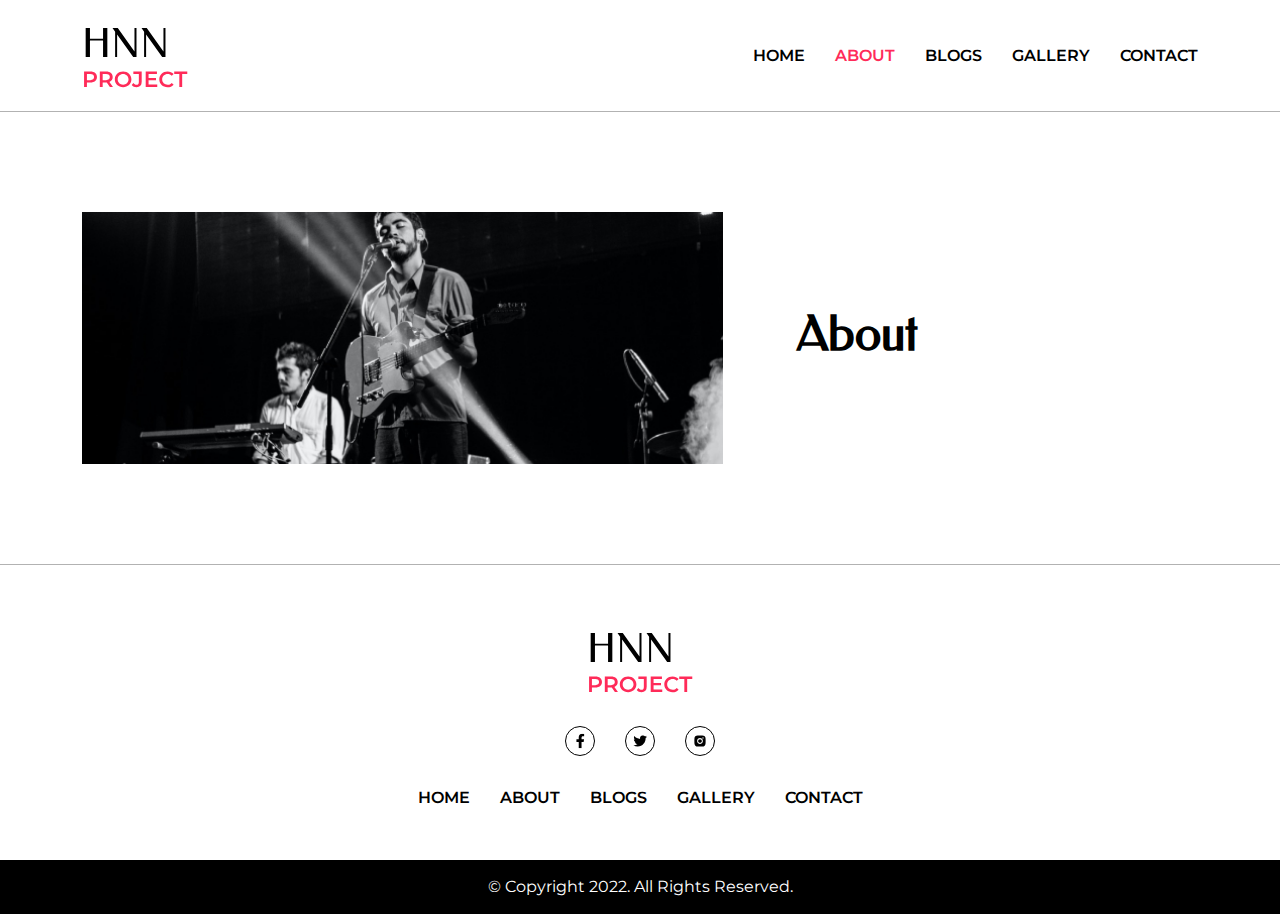
==== about.html @ 6b2cb30e "project setup" ====
<!DOCTYPE html>
<html lang="en">

<head>
    <meta charset="UTF-8">
    <meta http-equiv="X-UA-Compatible" content="IE=edge">
    <meta name="viewport" content="width=device-width, initial-scale=1.0">
    <title>About - Artist Project</title>
    <meta name="description" content="Music artist portfolio">
    <meta name="keywords" content="Music, Artist, Songs">
    <meta name="author" content="HNN group">
    <link rel="shortcut icon" href="./assets/img/favicon.png" type="image/x-icon">
    <link rel="stylesheet" href="./assets/vendors/bootstrap/css/bootstrap.min.css">
    <link rel="stylesheet" href="./assets/css/style.min.css">
</head>

<body>

    <header class="site-header">
        <div class="container">
            <div class="row">
                <div class="col-md-12">
                    <div class="header-inner">
                        <a class="site-branding" href="index.html" aria-label="logo">
                            <img src="./assets/img/Logo.svg" alt="Logo">
                        </a>
                        <nav class="navbar navbar-expand-md main-navigation" aria-label="navigation">
                            <button class="navbar-toggler" type="button" data-bs-toggle="collapse" data-bs-target="#mainNavigation" aria-controls="mainNavigation" aria-expanded="false" aria-label="Toggle navigation">
                                <span class="navbar-toggler-icon"></span>
                            </button>

                            <div class="collapse navbar-collapse" id="mainNavigation">
                                <ul class="navbar-nav">
                                    <li class="nav-item">
                                        <a class="nav-link" href="index.html">Home</a>
                                    </li>
                                    <li class="nav-item">
                                        <a class="nav-link active" href="about.html">About</a>
                                    </li>
                                    <li class="nav-item">
                                        <a class="nav-link" href="blog.html">Blogs</a>
                                    </li>
                                    <li class="nav-item">
                                        <a class="nav-link" href="gallery.html">Gallery</a>
                                    </li>
                                    <li class="nav-item">
                                        <a class="nav-link" href="contact.html">Contact</a>
                                    </li>
                                </ul>
                            </div>
                        </nav>
                    </div>
                    <!-- End of header inner -->
                </div>
                <!-- End of col -->
            </div>
        </div>
    </header>
    <!-- End of site header -->

    <section class="page-header block">
        <div class="container">
            <div class="row align-items-center">
                <div class="col-md-7">
                    <figure class="thumbnail">
                        <img src="./assets/img/Banner_image.jpg" alt="banner image">
                    </figure>
                </div>
                <!-- End of col -->
                <div class="col-md-5">
                    <h1 class="page-title">About</h1>
                </div>
                <!-- End of col -->
            </div>
        </div>
    </section>
    <!-- End of banner -->


    <footer class="site-footer">
        <div class="top-footer">
            <div class="container">
                <div class="row">
                    <div class="col-md-12 text-center">
                        <a class="site-branding" href="index.html" aria-label="logo">
                            <img src="./assets/img/Logo.svg" alt="Logo">
                        </a>
                        <ul class="social-list">
                            <li>
                                <a href="#" aria-label="social link">
                                    <svg width="10" height="16" viewBox="0 0 10 16" fill="none" xmlns="http://www.w3.org/2000/svg">
                                        <g clip-path="url(#clip0_26_322)">
                                            <path d="M8.65079 8.89981L9.05072 6.29374H6.55013V4.60259C6.55013 3.88962 6.89944 3.19465 8.01938 3.19465H9.15619V0.975867C9.15619 0.975867 8.12457 0.799805 7.13822 0.799805C5.07891 0.799805 3.73285 2.04799 3.73285 4.30755V6.29374H1.44376V8.89981H3.73285V15.1998H6.55013V8.89981H8.65079Z" fill="black" />
                                        </g>
                                        <defs>
                                            <clipPath id="clip0_26_322">
                                                <rect width="9" height="14.4" fill="white" transform="translate(0.799988 0.799805)" />
                                            </clipPath>
                                        </defs>
                                    </svg>
                                </a>
                            </li>
                            <li>
                                <a href="#" aria-label="social link">
                                    <svg width="16" height="16" viewBox="0 0 16 16" fill="none" xmlns="http://www.w3.org/2000/svg">
                                        <path d="M14.9858 3.76195C14.4848 3.98395 13.9466 4.13395 13.3808 4.20175C13.9646 3.85243 14.4013 3.30263 14.6096 2.65495C14.0611 2.98075 13.4608 3.21007 12.8348 3.33295C12.4138 2.88347 11.8562 2.58555 11.2486 2.48544C10.6409 2.38533 10.0172 2.48863 9.47433 2.7793C8.93141 3.06998 8.49965 3.53177 8.24608 4.09298C7.9925 4.65418 7.9313 5.2834 8.07198 5.88295C6.96059 5.82715 5.87336 5.53828 4.88084 5.0351C3.88832 4.53191 3.01269 3.82565 2.31078 2.96215C2.07078 3.37615 1.93278 3.85615 1.93278 4.36735C1.93251 4.82755 2.04584 5.2807 2.26271 5.68659C2.47958 6.09249 2.79328 6.43858 3.17598 6.69415C2.73215 6.68003 2.29811 6.5601 1.90998 6.34435V6.38035C1.90994 7.0258 2.1332 7.65138 2.54189 8.15095C2.95058 8.65052 3.51953 8.99331 4.15218 9.12115C3.74045 9.23258 3.30879 9.249 2.88978 9.16915C3.06828 9.72452 3.41598 10.2102 3.8842 10.5581C4.35243 10.906 4.91773 11.0989 5.50098 11.1096C4.51088 11.8868 3.28812 12.3084 2.02938 12.3066C1.80641 12.3066 1.58363 12.2936 1.36218 12.2676C2.63987 13.0891 4.12719 13.525 5.64618 13.5234C10.7882 13.5234 13.5992 9.26455 13.5992 5.57095C13.5992 5.45095 13.5962 5.32975 13.5908 5.20975C14.1376 4.81434 14.6095 4.32469 14.9846 3.76375L14.9858 3.76195Z" fill="black" />
                                    </svg>
                                </a>
                            </li>
                            <li>
                                <a href="#" aria-label="social link">
                                    <svg width="16" height="16" viewBox="0 0 16 16" fill="none" xmlns="http://www.w3.org/2000/svg">
                                        <path d="M8.00004 6.12533C6.96785 6.12533 6.12551 6.96767 6.12551 7.99986C6.12551 9.03205 6.96785 9.87439 8.00004 9.87439C9.03223 9.87439 9.87457 9.03205 9.87457 7.99986C9.87457 6.96767 9.03223 6.12533 8.00004 6.12533ZM13.6222 7.99986C13.6222 7.22361 13.6293 6.45439 13.5857 5.67955C13.5421 4.77955 13.3368 3.9808 12.6786 3.32267C12.0191 2.66314 11.2218 2.45924 10.3218 2.41564C9.54551 2.37205 8.77629 2.37908 8.00145 2.37908C7.2252 2.37908 6.45598 2.37205 5.68114 2.41564C4.78114 2.45924 3.98239 2.66455 3.32426 3.32267C2.66473 3.98221 2.46082 4.77955 2.41723 5.67955C2.37364 6.4558 2.38067 7.22502 2.38067 7.99986C2.38067 8.77471 2.37364 9.54533 2.41723 10.3202C2.46082 11.2202 2.66614 12.0189 3.32426 12.677C3.98379 13.3366 4.78114 13.5405 5.68114 13.5841C6.45739 13.6277 7.2266 13.6206 8.00145 13.6206C8.7777 13.6206 9.54692 13.6277 10.3218 13.5841C11.2218 13.5405 12.0205 13.3352 12.6786 12.677C13.3382 12.0175 13.5421 11.2202 13.5857 10.3202C13.6307 9.54533 13.6222 8.77611 13.6222 7.99986ZM8.00004 10.8841C6.40395 10.8841 5.11582 9.59596 5.11582 7.99986C5.11582 6.40377 6.40395 5.11564 8.00004 5.11564C9.59614 5.11564 10.8843 6.40377 10.8843 7.99986C10.8843 9.59596 9.59614 10.8841 8.00004 10.8841ZM11.0024 5.67111C10.6297 5.67111 10.3288 5.37017 10.3288 4.99752C10.3288 4.62486 10.6297 4.32392 11.0024 4.32392C11.375 4.32392 11.676 4.62486 11.676 4.99752C11.6761 5.08601 11.6587 5.17365 11.6249 5.25542C11.5911 5.3372 11.5415 5.4115 11.4789 5.47407C11.4164 5.53664 11.3421 5.58625 11.2603 5.62006C11.1785 5.65388 11.0909 5.67122 11.0024 5.67111Z" fill="black" />
                                    </svg>
                                </a>
                            </li>
                        </ul>
                        <!-- End of social-list -->
                        <ul class="footer-menu">
                            <li class="nav-item">
                                <a class="nav-link" href="index.html">Home</a>
                            </li>
                            <li class="nav-item">
                                <a class="nav-link" href="about.html">About</a>
                            </li>
                            <li class="nav-item">
                                <a class="nav-link" href="blog.html">Blogs</a>
                            </li>
                            <li class="nav-item">
                                <a class="nav-link" href="gallery.html">Gallery</a>
                            </li>
                            <li class="nav-item">
                                <a class="nav-link" href="contact.html">Contact</a>
                            </li>
                        </ul>
                    </div>
                </div>
            </div>
        </div>
        <!-- End of top footer -->
        <div class="copyright">
            <div class="container">
                <div class="row">
                    <div class="col-md-12 text-center">
                        <p class="mb-0">&copy; Copyright 2022. All Rights Reserved.</p>
                    </div>
                </div>
            </div>
        </div>
        <!-- End of copyright -->
    </footer>
    <!-- End of footer -->

    <!-- Javascript -->
    <script src="./assets/vendors/bootstrap/js/bootstrap.bundle.min.js"></script>
    <script src="./assets/js/script.js"></script>
</body>

</html>
---- assets/css/style.min.css ----
@import"https://fonts.googleapis.com/css2?family=Federo&family=Montserrat:ital,wght@0,300;0,400;0,500;0,600;0,700;0,800;0,900;1,300;1,400;1,500;1,600;1,700;1,800;1,900&display=swap";body{font-family:"Montserrat",sans-serif;font-weight:400;font-size:16px;color:#000;line-height:1.5}h1,h2,h3,h4,h5,h6{font-family:"Federo",sans-serif;font-weight:600}h1{font-size:48px}h2{font-size:36px}h3{font-size:24px}h4{font-size:20px}h5{font-size:18px}h6{font-size:16px}a{color:#000;text-decoration:none;-webkit-transition:all .3s ease-in-out;transition:all .3s ease-in-out}a:hover{color:#ff2b59}ul,ol{padding:0;margin:0}img{max-width:100%;height:auto}figure{margin-bottom:0}::-moz-selection{background-color:#ff2b59;color:#fff}::selection{background-color:#ff2b59;color:#fff}.section-title{color:#ff2b59;font-size:24px;margin-bottom:10px}.section-subtitle{font-family:"Montserrat",sans-serif;font-size:36px;margin-bottom:30px}.mt-50{margin-top:50px}.mb-50{margin-bottom:50px}.block{padding:100px 0}.btn{font-family:"Federo",sans-serif;display:inline-block;padding:10px 40px;border-radius:0}.btn-primary{--bs-btn-border-color: #ff2b59;--bs-btn-color: #ff2b59}.btn-outline-dark{--bs-btn-color: #000000;--bs-btn-border-color: #000000;--bs-btn-hover-bg: #000000}.card{border:none;border-radius:0}.card .card-img{border-radius:0;overflow:hidden;height:100%}.card .card-img img{-webkit-transition:all .3s ease-in-out;transition:all .3s ease-in-out;aspect-ratio:1.1440677966;inline-size:100%;-o-object-fit:cover;object-fit:cover;height:100%}.card:hover .card-img img{-webkit-transform:scale(1.2);transform:scale(1.2)}.description p:last-of-type{margin-bottom:0}.gallery-card .card-img img{min-height:472px;max-height:472px}.normal-card .card-img img{aspect-ratio:540/233}.normal-card .card-body{border:1px solid #000;border-top:0;padding:30px}.normal-card .card-title{margin-bottom:20px}.site-header{padding:20px 0;border-bottom:1px solid rgba(0,0,0,.3)}.site-header .header-inner{display:-webkit-box;display:-ms-flexbox;display:flex;-webkit-box-align:center;-ms-flex-align:center;align-items:center;-webkit-box-pack:justify;-ms-flex-pack:justify;justify-content:space-between}.main-navigation .navbar-nav{gap:30px}.main-navigation .navbar-nav .nav-link{font-weight:600;text-transform:uppercase;padding:0;color:#000}.main-navigation .navbar-nav .nav-link.active,.main-navigation .navbar-nav .nav-link:hover{color:#ff2b59}.page-header .thumbnail img{aspect-ratio:2.54;inline-size:100%;-o-object-fit:cover;object-fit:cover}.page-header .page-title{padding-left:50px}.top-footer{padding:60px 0 50px;border-top:1px solid rgba(0,0,0,.3)}.top-footer ul{display:-webkit-box;display:-ms-flexbox;display:flex;-webkit-box-pack:center;-ms-flex-pack:center;justify-content:center;-webkit-box-align:center;-ms-flex-align:center;align-items:center;list-style:none;gap:30px}.top-footer .social-list{margin:30px 0}.top-footer .footer-menu{text-transform:uppercase;font-weight:600}.top-footer .footer-menu a:hover{color:#ff2b59}.social-list a{display:-webkit-box;display:-ms-flexbox;display:flex;-webkit-box-pack:center;-ms-flex-pack:center;justify-content:center;-webkit-box-align:center;-ms-flex-align:center;align-items:center;width:30px;height:30px;border-radius:50%;border:1px solid #000}.social-list a path{-webkit-transition:all .3s ease-in-out;transition:all .3s ease-in-out}.social-list a:hover{background-color:#000}.social-list a:hover path{fill:#fff}.copyright{padding:15px 0;background-color:#000;color:#fff}.banner .thumbnail img{aspect-ratio:1.4111111111;inline-size:100%;-o-object-fit:cover;object-fit:cover}.banner-content{padding-left:50px}.about .description{margin-bottom:40px}.about .thumbnail img{aspect-ratio:2.7785234899;inline-size:100%;-o-object-fit:cover;object-fit:cover}.gallery-list{display:grid;grid-template-columns:1fr 1fr 2fr;gap:30px}/*# sourceMappingURL=style.min.css.map */
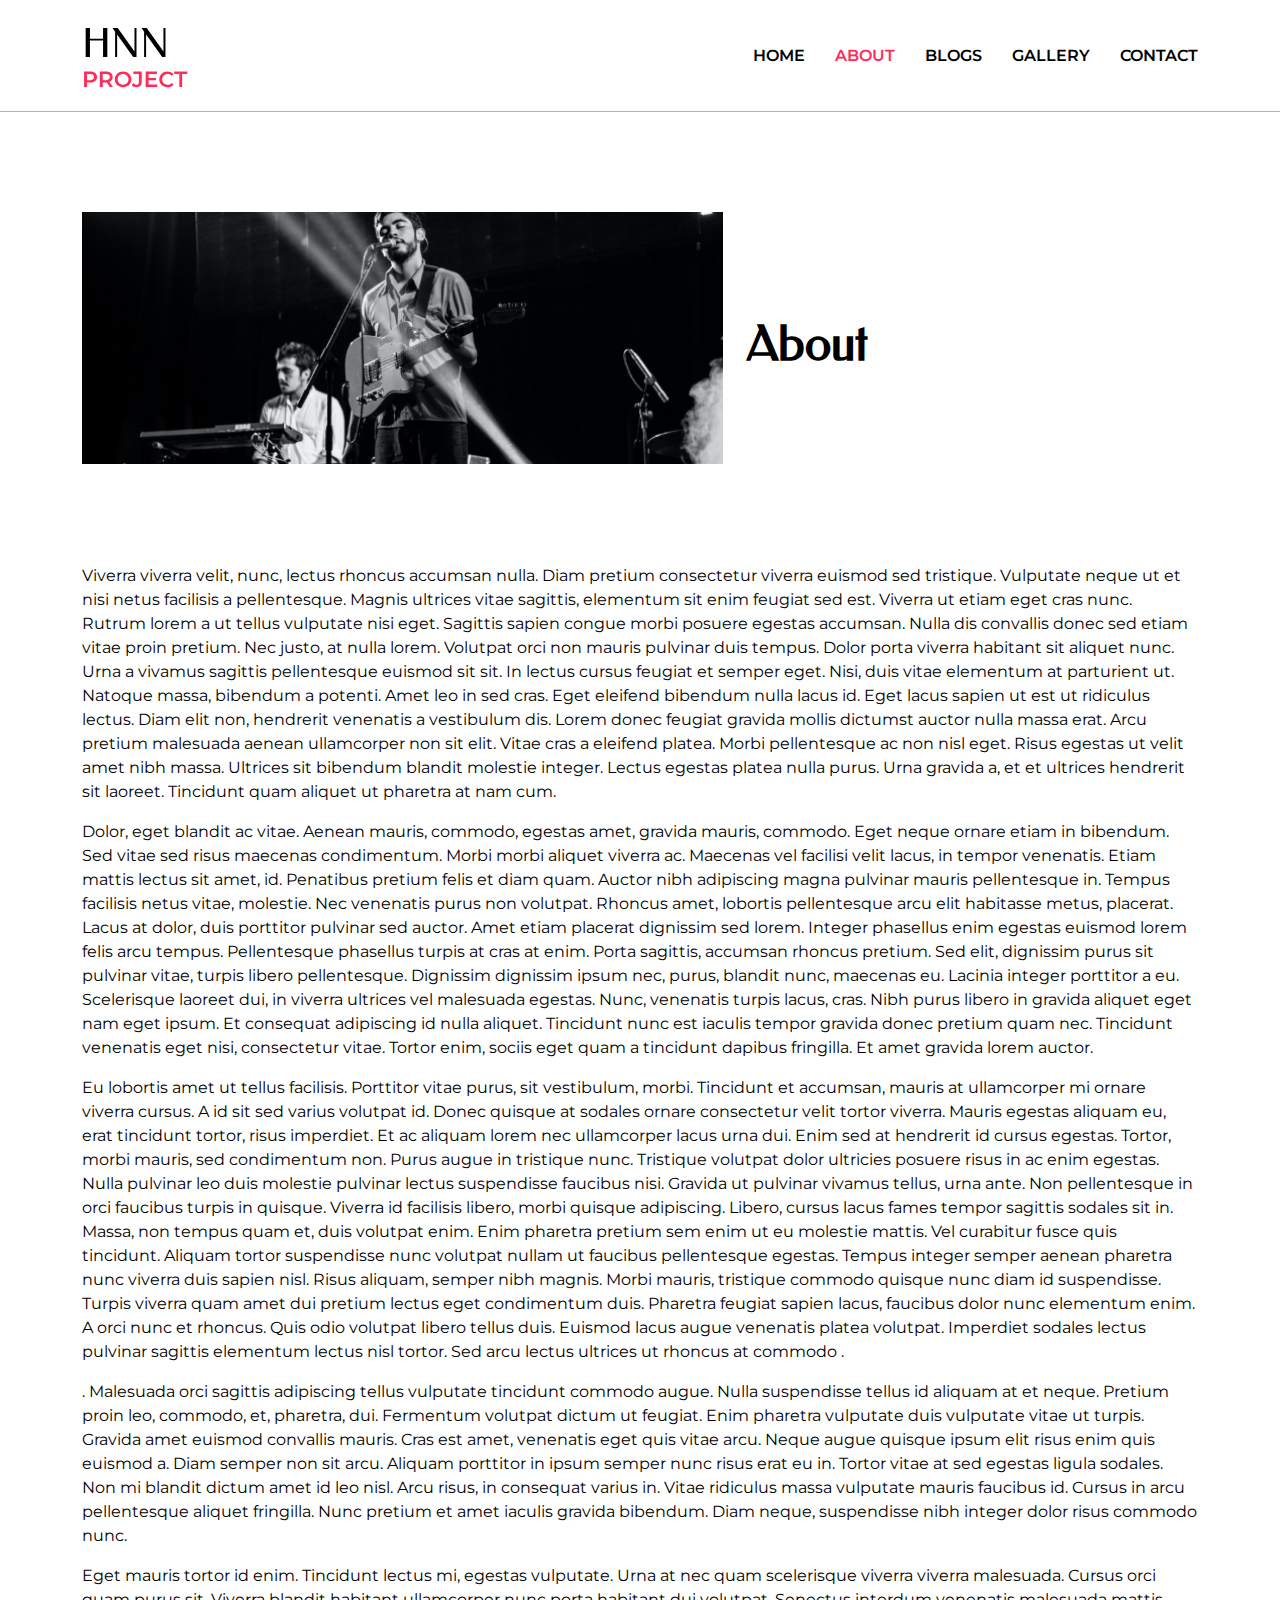
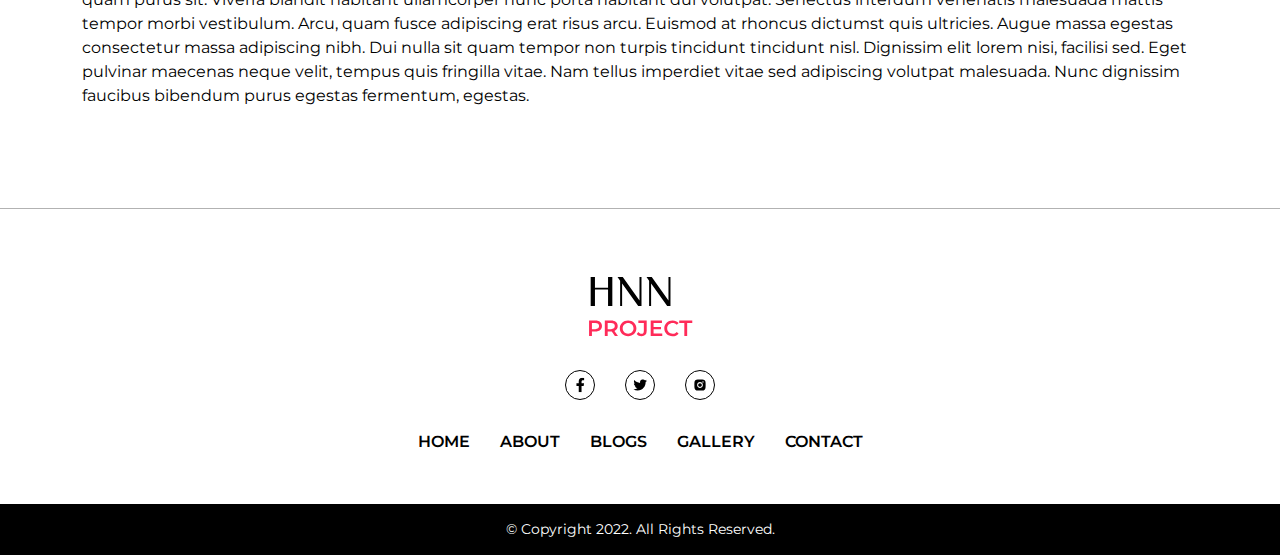
==== commit 4c97a090: "responsive" ====
--- a/about.html
+++ b/about.html
@@ -75,6 +75,39 @@
         </div>
     </section>
     <!-- End of banner -->
+
+    <div class="about-us block pt-0">
+        <div class="container">
+            <div class="row">
+                <div class="col-md-12">
+                    <div class="description">
+                        <p>
+                            Viverra viverra velit, nunc, lectus rhoncus accumsan nulla. Diam pretium consectetur viverra euismod sed tristique. Vulputate neque ut et nisi netus facilisis a pellentesque. Magnis ultrices vitae sagittis, elementum sit enim feugiat sed est. Viverra ut etiam eget cras nunc. Rutrum lorem a ut tellus vulputate nisi eget. Sagittis sapien congue morbi posuere egestas accumsan. Nulla dis convallis donec sed etiam vitae proin pretium. Nec justo, at nulla lorem. Volutpat orci non mauris pulvinar duis tempus. Dolor porta viverra habitant sit aliquet nunc. Urna a vivamus sagittis pellentesque euismod sit sit. In lectus cursus feugiat et semper eget. Nisi, duis vitae elementum at parturient ut.
+                            Natoque massa, bibendum a potenti. Amet leo in sed cras. Eget eleifend bibendum nulla lacus id. Eget lacus sapien ut est ut ridiculus lectus. Diam elit non, hendrerit venenatis a vestibulum dis. Lorem donec feugiat gravida mollis dictumst auctor nulla massa erat. Arcu pretium malesuada aenean ullamcorper non sit elit. Vitae cras a eleifend platea. Morbi pellentesque ac non nisl eget. Risus egestas ut velit amet nibh massa. Ultrices sit bibendum blandit molestie integer. Lectus egestas platea nulla purus. Urna gravida a, et et ultrices hendrerit sit laoreet. Tincidunt quam aliquet ut pharetra at nam cum.
+                        </p>
+                        <p>
+                            Dolor, eget blandit ac vitae. Aenean mauris, commodo, egestas amet, gravida mauris, commodo. Eget neque ornare etiam in bibendum. Sed vitae sed risus maecenas condimentum. Morbi morbi aliquet viverra ac. Maecenas vel facilisi velit lacus, in tempor venenatis. Etiam mattis lectus sit amet, id. Penatibus pretium felis et diam quam. Auctor nibh adipiscing magna pulvinar mauris pellentesque in. Tempus facilisis netus vitae, molestie. Nec venenatis purus non volutpat. Rhoncus amet, lobortis pellentesque arcu elit habitasse metus, placerat. Lacus at dolor, duis porttitor pulvinar sed auctor. Amet etiam placerat dignissim sed lorem.
+                            Integer phasellus enim egestas euismod lorem felis arcu tempus. Pellentesque phasellus turpis at cras at enim. Porta sagittis, accumsan rhoncus pretium. Sed elit, dignissim purus sit pulvinar vitae, turpis libero pellentesque. Dignissim dignissim ipsum nec, purus, blandit nunc, maecenas eu. Lacinia integer porttitor a eu. Scelerisque laoreet dui, in viverra ultrices vel malesuada egestas. Nunc, venenatis turpis lacus, cras. Nibh purus libero in gravida aliquet eget nam eget ipsum. Et consequat adipiscing id nulla aliquet. Tincidunt nunc est iaculis tempor gravida donec pretium quam nec. Tincidunt venenatis eget nisi, consectetur vitae. Tortor enim, sociis eget quam a tincidunt dapibus fringilla. Et amet gravida lorem auctor.
+                        </p>
+                        <p>
+                            Eu lobortis amet ut tellus facilisis. Porttitor vitae purus, sit vestibulum, morbi. Tincidunt et accumsan, mauris at ullamcorper mi ornare viverra cursus. A id sit sed varius volutpat id. Donec quisque at sodales ornare consectetur velit tortor viverra. Mauris egestas aliquam eu, erat tincidunt tortor, risus imperdiet. Et ac aliquam lorem nec ullamcorper lacus urna dui. Enim sed at hendrerit id cursus egestas.
+                            Tortor, morbi mauris, sed condimentum non. Purus augue in tristique nunc. Tristique volutpat dolor ultricies posuere risus in ac enim egestas. Nulla pulvinar leo duis molestie pulvinar lectus suspendisse faucibus nisi. Gravida ut pulvinar vivamus tellus, urna ante. Non pellentesque in orci faucibus turpis in quisque. Viverra id facilisis libero, morbi quisque adipiscing. Libero, cursus lacus fames tempor sagittis sodales sit in. Massa, non tempus quam et, duis volutpat enim. Enim pharetra pretium sem enim ut eu molestie mattis. Vel curabitur fusce quis tincidunt. Aliquam tortor suspendisse nunc volutpat nullam ut faucibus pellentesque egestas.
+                            Tempus integer semper aenean pharetra nunc viverra duis sapien nisl. Risus aliquam, semper nibh magnis. Morbi mauris, tristique commodo quisque nunc diam id suspendisse. Turpis viverra quam amet dui pretium lectus eget condimentum duis. Pharetra feugiat sapien lacus, faucibus dolor nunc elementum enim. A orci nunc et rhoncus. Quis odio volutpat libero tellus duis. Euismod lacus augue venenatis platea volutpat. Imperdiet sodales lectus pulvinar sagittis elementum lectus nisl tortor. Sed arcu lectus ultrices ut rhoncus at commodo
+                            .
+                        </p>
+                        <p>
+                            .
+                            Malesuada orci sagittis adipiscing tellus vulputate tincidunt commodo augue. Nulla suspendisse tellus id aliquam at et neque. Pretium proin leo, commodo, et, pharetra, dui. Fermentum volutpat dictum ut feugiat. Enim pharetra vulputate duis vulputate vitae ut turpis. Gravida amet euismod convallis mauris. Cras est amet, venenatis eget quis vitae arcu. Neque augue quisque ipsum elit risus enim quis euismod a. Diam semper non sit arcu. Aliquam porttitor in ipsum semper nunc risus erat eu in.
+                            Tortor vitae at sed egestas ligula sodales. Non mi blandit dictum amet id leo nisl. Arcu risus, in consequat varius in. Vitae ridiculus massa vulputate mauris faucibus id. Cursus in arcu pellentesque aliquet fringilla. Nunc pretium et amet iaculis gravida bibendum. Diam neque, suspendisse nibh integer dolor risus commodo nunc.
+                        </p>
+                        <p>
+                            Eget mauris tortor id enim. Tincidunt lectus mi, egestas vulputate. Urna at nec quam scelerisque viverra viverra malesuada. Cursus orci quam purus sit. Viverra blandit habitant ullamcorper nunc porta habitant dui volutpat. Senectus interdum venenatis malesuada mattis tempor morbi vestibulum. Arcu, quam fusce adipiscing erat risus arcu. Euismod at rhoncus dictumst quis ultricies. Augue massa egestas consectetur massa adipiscing nibh. Dui nulla sit quam tempor non turpis tincidunt tincidunt nisl. Dignissim elit lorem nisi, facilisi sed. Eget pulvinar maecenas neque velit, tempus quis fringilla vitae. Nam tellus imperdiet vitae sed adipiscing volutpat malesuada. Nunc dignissim faucibus bibendum purus egestas fermentum, egestas.
+                        </p>
+                    </div>
+                </div>
+            </div>
+        </div>
+    </div>
 
 
     <footer class="site-footer">
--- a/assets/css/style.min.css
+++ b/assets/css/style.min.css
@@ -1 +1 @@
-@import"https://fonts.googleapis.com/css2?family=Federo&family=Montserrat:ital,wght@0,300;0,400;0,500;0,600;0,700;0,800;0,900;1,300;1,400;1,500;1,600;1,700;1,800;1,900&display=swap";body{font-family:"Montserrat",sans-serif;font-weight:400;font-size:16px;color:#000;line-height:1.5}h1,h2,h3,h4,h5,h6{font-family:"Federo",sans-serif;font-weight:600}h1{font-size:48px}h2{font-size:36px}h3{font-size:24px}h4{font-size:20px}h5{font-size:18px}h6{font-size:16px}a{color:#000;text-decoration:none;-webkit-transition:all .3s ease-in-out;transition:all .3s ease-in-out}a:hover{color:#ff2b59}ul,ol{padding:0;margin:0}img{max-width:100%;height:auto}figure{margin-bottom:0}::-moz-selection{background-color:#ff2b59;color:#fff}::selection{background-color:#ff2b59;color:#fff}.section-title{color:#ff2b59;font-size:24px;margin-bottom:10px}.section-subtitle{font-family:"Montserrat",sans-serif;font-size:36px;margin-bottom:30px}.mt-50{margin-top:50px}.mb-50{margin-bottom:50px}.block{padding:100px 0}.btn{font-family:"Federo",sans-serif;display:inline-block;padding:10px 40px;border-radius:0}.btn-primary{--bs-btn-border-color: #ff2b59;--bs-btn-color: #ff2b59}.btn-outline-dark{--bs-btn-color: #000000;--bs-btn-border-color: #000000;--bs-btn-hover-bg: #000000}.card{border:none;border-radius:0}.card .card-img{border-radius:0;overflow:hidden;height:100%}.card .card-img img{-webkit-transition:all .3s ease-in-out;transition:all .3s ease-in-out;aspect-ratio:1.1440677966;inline-size:100%;-o-object-fit:cover;object-fit:cover;height:100%}.card:hover .card-img img{-webkit-transform:scale(1.2);transform:scale(1.2)}.description p:last-of-type{margin-bottom:0}.gallery-card .card-img img{min-height:472px;max-height:472px}.normal-card .card-img img{aspect-ratio:540/233}.normal-card .card-body{border:1px solid #000;border-top:0;padding:30px}.normal-card .card-title{margin-bottom:20px}.site-header{padding:20px 0;border-bottom:1px solid rgba(0,0,0,.3)}.site-header .header-inner{display:-webkit-box;display:-ms-flexbox;display:flex;-webkit-box-align:center;-ms-flex-align:center;align-items:center;-webkit-box-pack:justify;-ms-flex-pack:justify;justify-content:space-between}.main-navigation .navbar-nav{gap:30px}.main-navigation .navbar-nav .nav-link{font-weight:600;text-transform:uppercase;padding:0;color:#000}.main-navigation .navbar-nav .nav-link.active,.main-navigation .navbar-nav .nav-link:hover{color:#ff2b59}.page-header .thumbnail img{aspect-ratio:2.54;inline-size:100%;-o-object-fit:cover;object-fit:cover}.page-header .page-title{padding-left:50px}.top-footer{padding:60px 0 50px;border-top:1px solid rgba(0,0,0,.3)}.top-footer ul{display:-webkit-box;display:-ms-flexbox;display:flex;-webkit-box-pack:center;-ms-flex-pack:center;justify-content:center;-webkit-box-align:center;-ms-flex-align:center;align-items:center;list-style:none;gap:30px}.top-footer .social-list{margin:30px 0}.top-footer .footer-menu{text-transform:uppercase;font-weight:600}.top-footer .footer-menu a:hover{color:#ff2b59}.social-list a{display:-webkit-box;display:-ms-flexbox;display:flex;-webkit-box-pack:center;-ms-flex-pack:center;justify-content:center;-webkit-box-align:center;-ms-flex-align:center;align-items:center;width:30px;height:30px;border-radius:50%;border:1px solid #000}.social-list a path{-webkit-transition:all .3s ease-in-out;transition:all .3s ease-in-out}.social-list a:hover{background-color:#000}.social-list a:hover path{fill:#fff}.copyright{padding:15px 0;background-color:#000;color:#fff}.banner .thumbnail img{aspect-ratio:1.4111111111;inline-size:100%;-o-object-fit:cover;object-fit:cover}.banner-content{padding-left:50px}.about .description{margin-bottom:40px}.about .thumbnail img{aspect-ratio:2.7785234899;inline-size:100%;-o-object-fit:cover;object-fit:cover}.gallery-list{display:grid;grid-template-columns:1fr 1fr 2fr;gap:30px}/*# sourceMappingURL=style.min.css.map */+@import"https://fonts.googleapis.com/css2?family=Federo&family=Montserrat:ital,wght@0,300;0,400;0,500;0,600;0,700;0,800;0,900;1,300;1,400;1,500;1,600;1,700;1,800;1,900&display=swap";body{font-family:"Montserrat",sans-serif;font-weight:400;font-size:clamp(14px,4vw,16px);color:#000;line-height:1.5}h1,h2,h3,h4,h5,h6{font-family:"Federo",sans-serif;font-weight:600}h1{font-size:clamp(36px,4vw,48px)}h2{font-size:clamp(24px,4vw,36px)}h3{font-size:clamp(20px,4vw,24px)}h4{font-size:clamp(18px,4vw,20px)}h5{font-size:clamp(16px,4vw,18px)}h6{font-size:clamp(14px,4vw,16px)}a{color:#000;text-decoration:none;-webkit-transition:all .3s ease-in-out;transition:all .3s ease-in-out}a:hover{color:#ff2b59}ul,ol{padding:0;margin:0}img{max-width:100%;height:auto}figure{margin-bottom:0}::-moz-selection{background-color:#ff2b59;color:#fff}::selection{background-color:#ff2b59;color:#fff}.section-title{color:#ff2b59;font-size:clamp(20px,4vw,24px);margin-bottom:10px}.section-subtitle{font-family:"Montserrat",sans-serif;font-size:clamp(24px,4vw,36px);margin-bottom:30px}.section-subtitle.mb-50{margin-bottom:20px}@media(min-width: 768px){.section-subtitle.mb-50{margin-bottom:50px}}.mt-50{margin-top:30px}@media(min-width: 768px){.mt-50{margin-top:40px}}@media(min-width: 992px){.mt-50{margin-top:50px}}.mb-50{margin-bottom:50px}.block{padding:50px 0}@media(min-width: 992px){.block{padding:100px 0}}.btn{font-family:"Federo",sans-serif;display:inline-block;padding:10px 40px;border-radius:0}.btn-primary{--bs-btn-border-color: #ff2b59;--bs-btn-color: #ff2b59}.btn-outline-dark{--bs-btn-color: #000000;--bs-btn-border-color: #000000;--bs-btn-hover-bg: #000000}.form-control{border-radius:0;border-color:#000;background-color:rgba(0,0,0,0)}.form-control:focus{-webkit-box-shadow:none;box-shadow:none;border-color:rgba(255,43,89,.3);background-color:rgba(0,0,0,0)}textarea.form-control{min-height:150px;resize:none}.form-field label{margin-bottom:10px}.contact-form{background-color:rgba(235,226,208,.3);padding:30px}@media(min-width: 768px){.contact-form{padding:50px}}.contact-form .form-field{margin-bottom:20px}.card{border:none;border-radius:0}.card .card-img{border-radius:0;overflow:hidden;height:100%}.card .card-img img{-webkit-transition:all .3s ease-in-out;transition:all .3s ease-in-out;aspect-ratio:1.1440677966;inline-size:100%;-o-object-fit:cover;object-fit:cover;height:100%}.card:hover .card-img img{-webkit-transform:scale(1.2);transform:scale(1.2)}.description p:last-of-type{margin-bottom:0}.gallery-card .card-img img{aspect-ratio:294/150;max-height:150px}@media(min-width: 768px){.gallery-card .card-img img{aspect-ratio:1;max-height:280px}}@media(min-width: 992px){.gallery-card .card-img img{min-height:472px;max-height:472px;aspect-ratio:537/472}}.normal-card{height:100%}.normal-card .card-img img{aspect-ratio:540/233;max-height:233px;min-height:233px}.normal-card .card-body{height:100%;border:1px solid #000;border-top:0;padding:30px}.normal-card .card-title{margin-bottom:20px}.site-header{padding:10px 0;border-bottom:1px solid rgba(0,0,0,.3)}@media(min-width: 768px){.site-header{padding:20px 0}}.site-header .header-inner{display:-webkit-box;display:-ms-flexbox;display:flex;-webkit-box-align:center;-ms-flex-align:center;align-items:center;-webkit-box-pack:justify;-ms-flex-pack:justify;justify-content:space-between}.site-header .site-branding img{max-width:84px}@media(min-width: 768px){.site-header .site-branding img{max-width:unset}}.main-navigation{position:unset}.main-navigation .navbar-collapse{position:absolute;top:77px;left:0;right:0;background-color:#fff;-webkit-box-shadow:0 4px 10px rgba(0,0,0,.3);box-shadow:0 4px 10px rgba(0,0,0,.3)}@media(min-width: 768px){.main-navigation .navbar-collapse{-webkit-box-shadow:none;box-shadow:none;position:unset}}.main-navigation .navbar-nav{padding:20px 30px;gap:10px}@media(min-width: 768px){.main-navigation .navbar-nav{padding:0;gap:30px}}.main-navigation .navbar-nav .nav-link{font-weight:600;text-transform:uppercase;padding:0;color:#000}.main-navigation .navbar-nav .nav-link.active,.main-navigation .navbar-nav .nav-link:hover{color:#ff2b59}.navbar-toggler{border:0}.navbar-toggler:focus{-webkit-box-shadow:none;box-shadow:none}.page-header .thumbnail img{aspect-ratio:2.54;inline-size:100%;-o-object-fit:cover;object-fit:cover}.page-header .page-title{padding:20px 0 0 0}@media(min-width: 768px){.page-header .page-title{padding-left:50px 0 0 0}}.top-footer{padding:40px 0;border-top:1px solid rgba(0,0,0,.3)}@media(min-width: 768px){.top-footer{padding:60px 0 50px}}.top-footer ul{display:-webkit-box;display:-ms-flexbox;display:flex;-webkit-box-pack:center;-ms-flex-pack:center;justify-content:center;-webkit-box-align:center;-ms-flex-align:center;align-items:center;list-style:none;gap:30px}.top-footer .social-list{margin:30px 0}.top-footer .footer-menu{text-transform:uppercase;font-weight:600;-webkit-box-orient:vertical;-webkit-box-direction:normal;-ms-flex-direction:column;flex-direction:column;gap:15px}@media(min-width: 768px){.top-footer .footer-menu{gap:30px;-webkit-box-orient:horizontal;-webkit-box-direction:normal;-ms-flex-direction:row;flex-direction:row}}.top-footer .footer-menu a:hover{color:#ff2b59}.social-list a{display:-webkit-box;display:-ms-flexbox;display:flex;-webkit-box-pack:center;-ms-flex-pack:center;justify-content:center;-webkit-box-align:center;-ms-flex-align:center;align-items:center;width:30px;height:30px;border-radius:50%;border:1px solid #000}.social-list a path{-webkit-transition:all .3s ease-in-out;transition:all .3s ease-in-out}.social-list a:hover{background-color:#000}.social-list a:hover path{fill:#fff}.copyright{padding:15px 0;background-color:#000;color:#fff;font-size:12px}.copyright .site-branding img{max-width:84px}@media(min-width: 768px){.copyright .site-branding img{max-width:auto}}@media(min-width: 768px){.copyright{font-size:14px}}.banner .thumbnail img{aspect-ratio:1.4111111111;inline-size:100%;-o-object-fit:cover;object-fit:cover;max-height:272px}@media(min-width: 768px){.banner .thumbnail img{max-height:unset}}.banner-content{padding-top:15px}@media(min-width: 768px){.banner-content{padding:0 0 0 10px}}@media(min-width: 992px){.banner-content{padding:0 0 0 50px}}.about .description{margin-bottom:20px}@media(min-width: 768px){.about .description{margin-bottom:30px}}@media(min-width: 992px){.about .description{margin-bottom:40px}}.about .thumbnail img{aspect-ratio:2.7785234899;inline-size:100%;-o-object-fit:cover;object-fit:cover}.gallery-list{display:grid;grid-template-columns:1fr;gap:20px}@media(min-width: 768px){.gallery-list{grid-template-columns:repeat(2, 1fr)}}@media(min-width: 992px){.gallery-list{gap:30px;grid-template-columns:repeat(4, 1fr)}}@media(min-width: 768px){.gallery-list>*:nth-child(3){grid-column:span 2}}.map-container{min-height:300px;height:100%}.map-container iframe{width:100%;height:100%}/*# sourceMappingURL=style.min.css.map */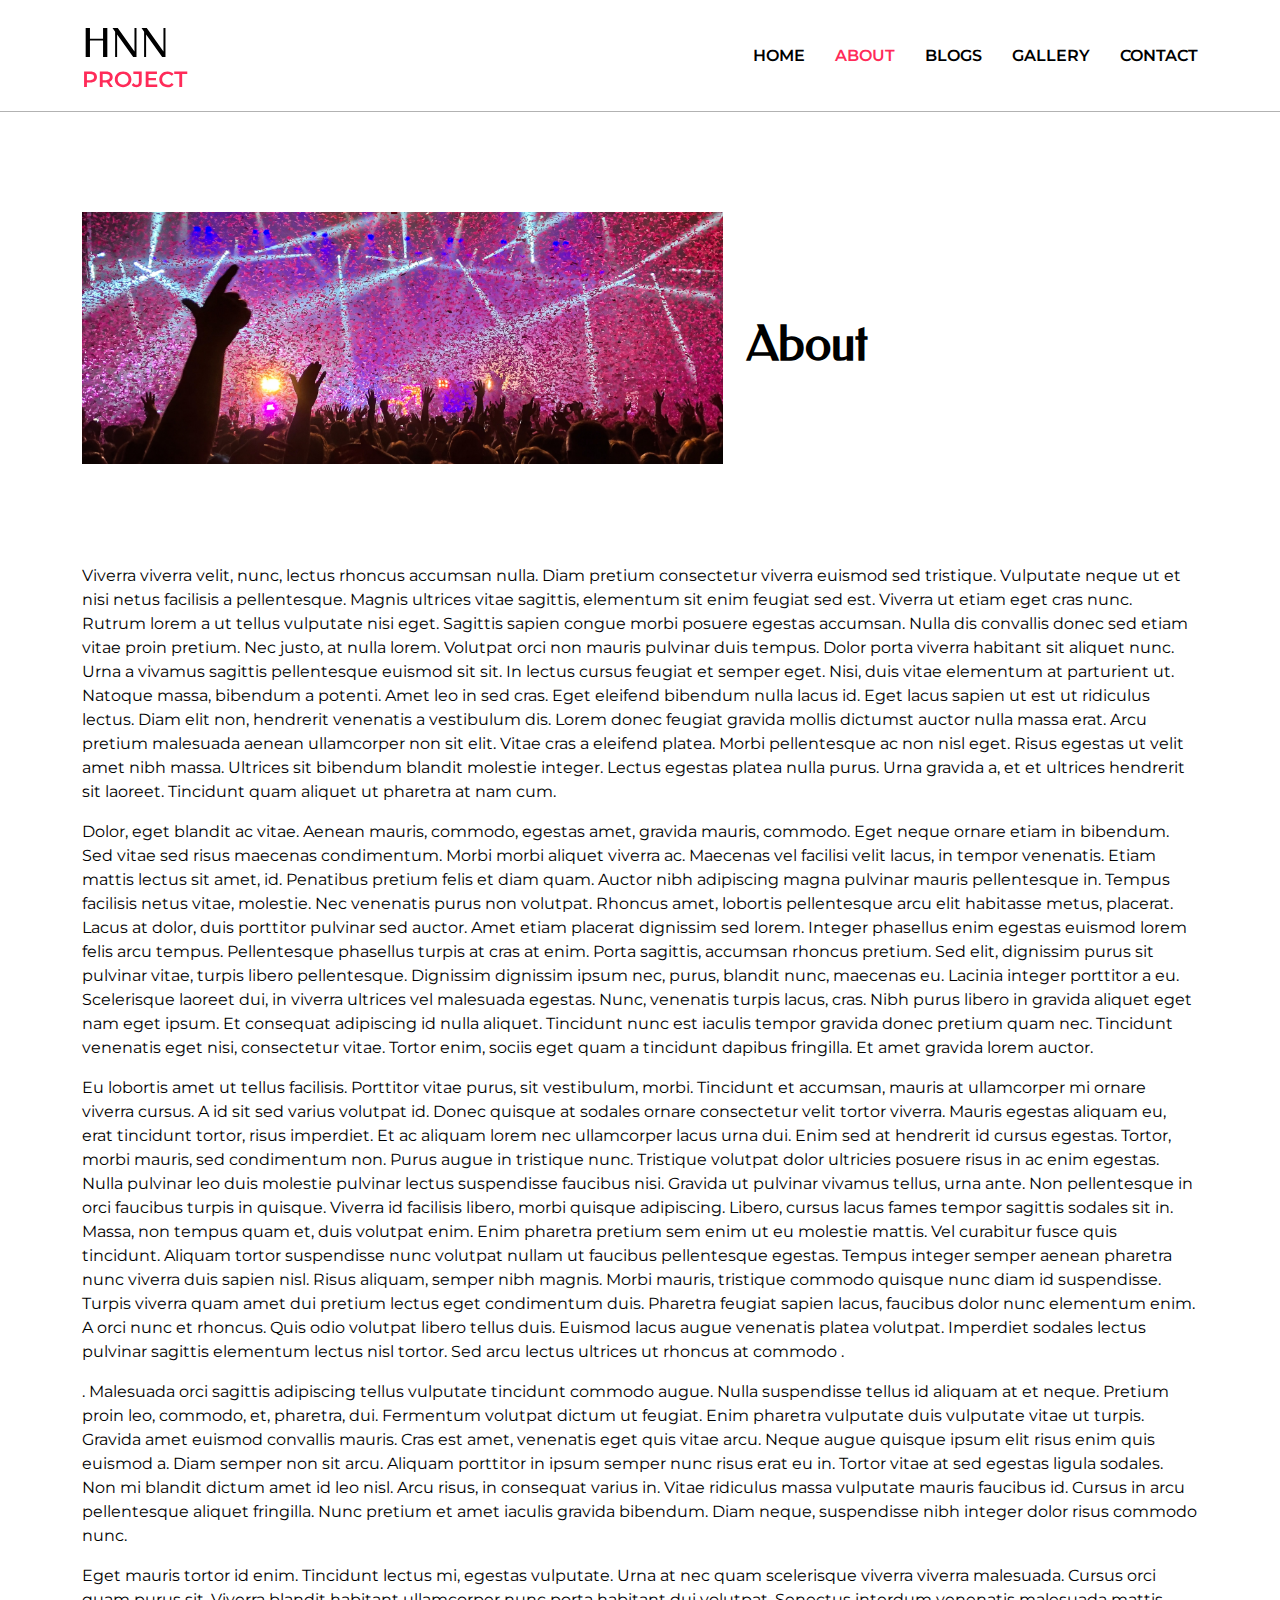
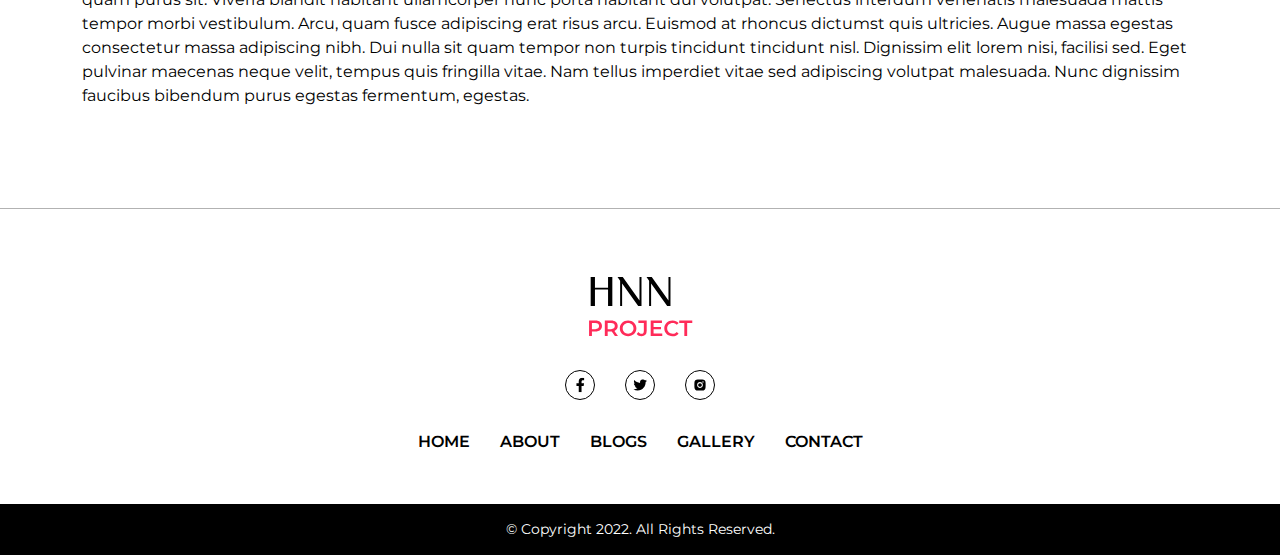
==== commit c1133f6a: "update image" ====
--- a/about.html
+++ b/about.html
@@ -63,7 +63,7 @@
             <div class="row align-items-center">
                 <div class="col-md-7">
                     <figure class="thumbnail">
-                        <img src="./assets/img/Banner_image.jpg" alt="banner image">
+                        <img src="./assets/img/roger-harris-Sj_FOinWBPI-unsplash.jpg" alt="banner image">
                     </figure>
                 </div>
                 <!-- End of col -->
